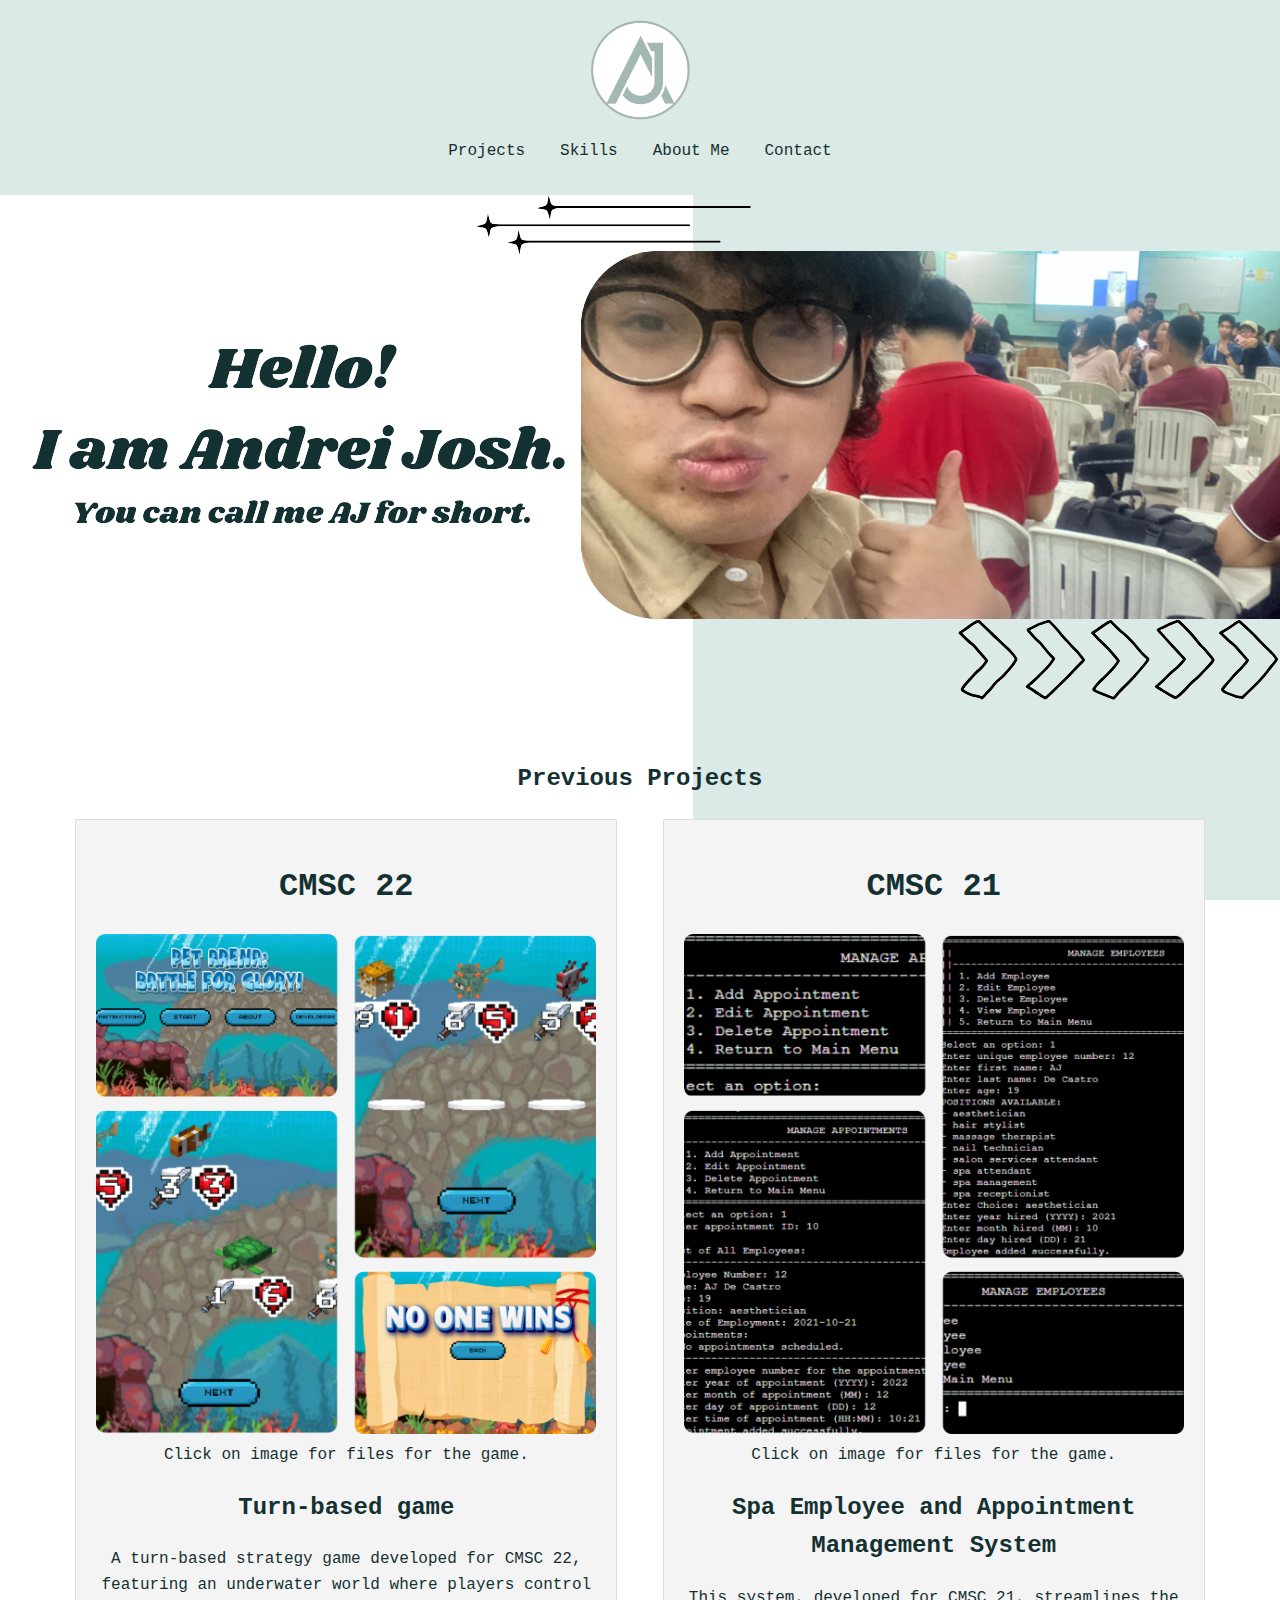
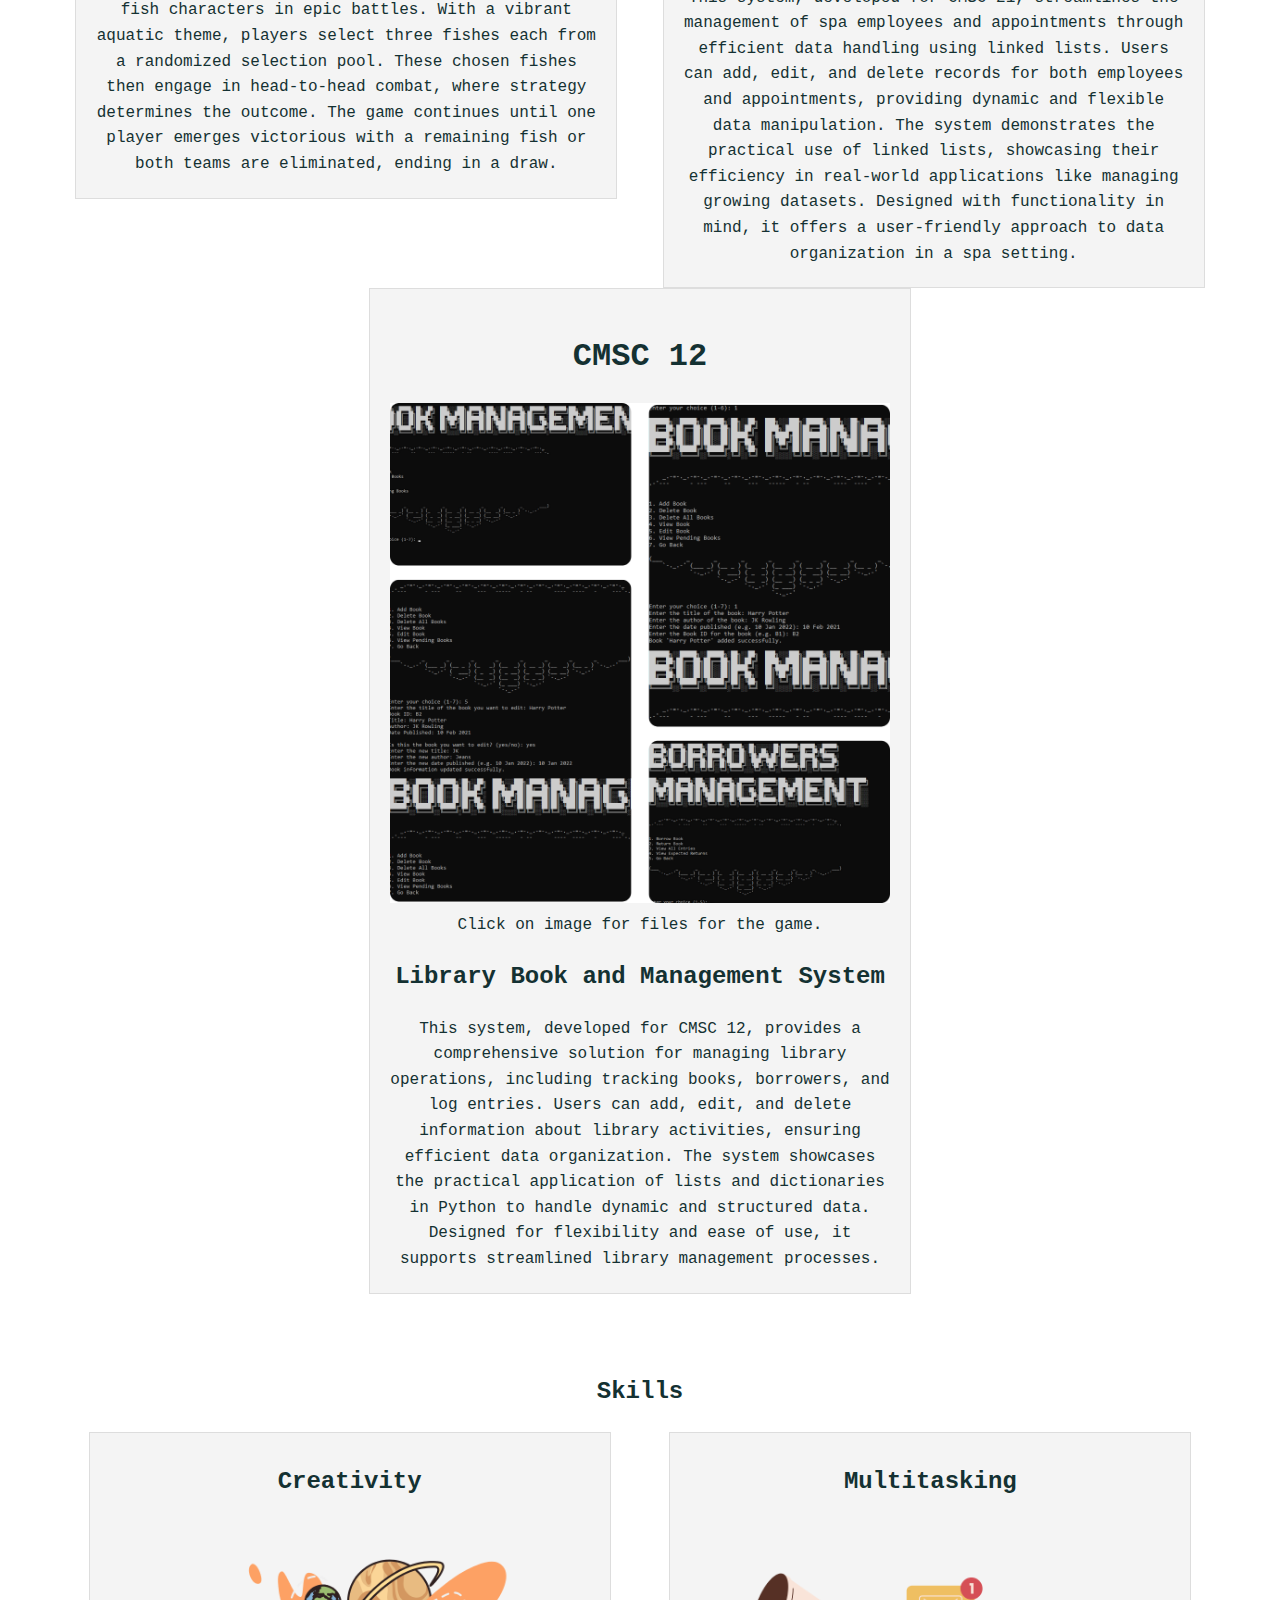
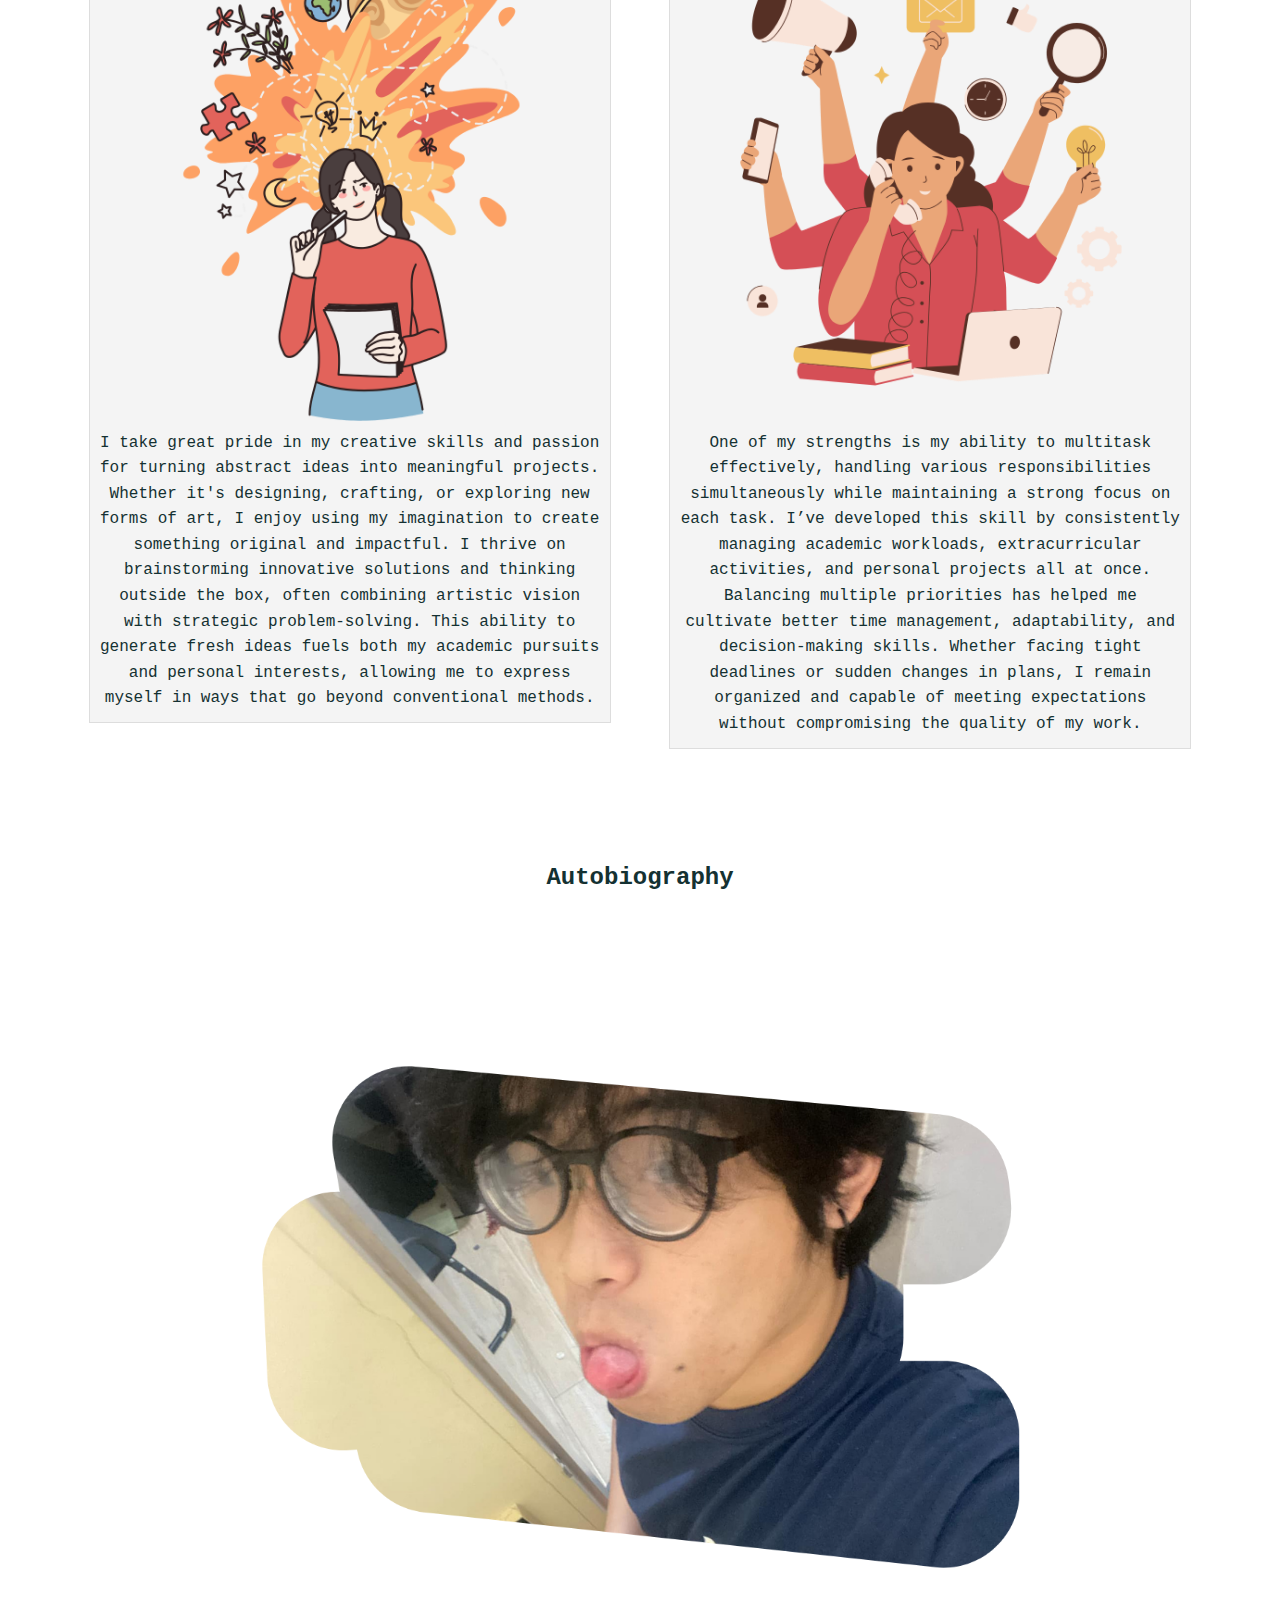
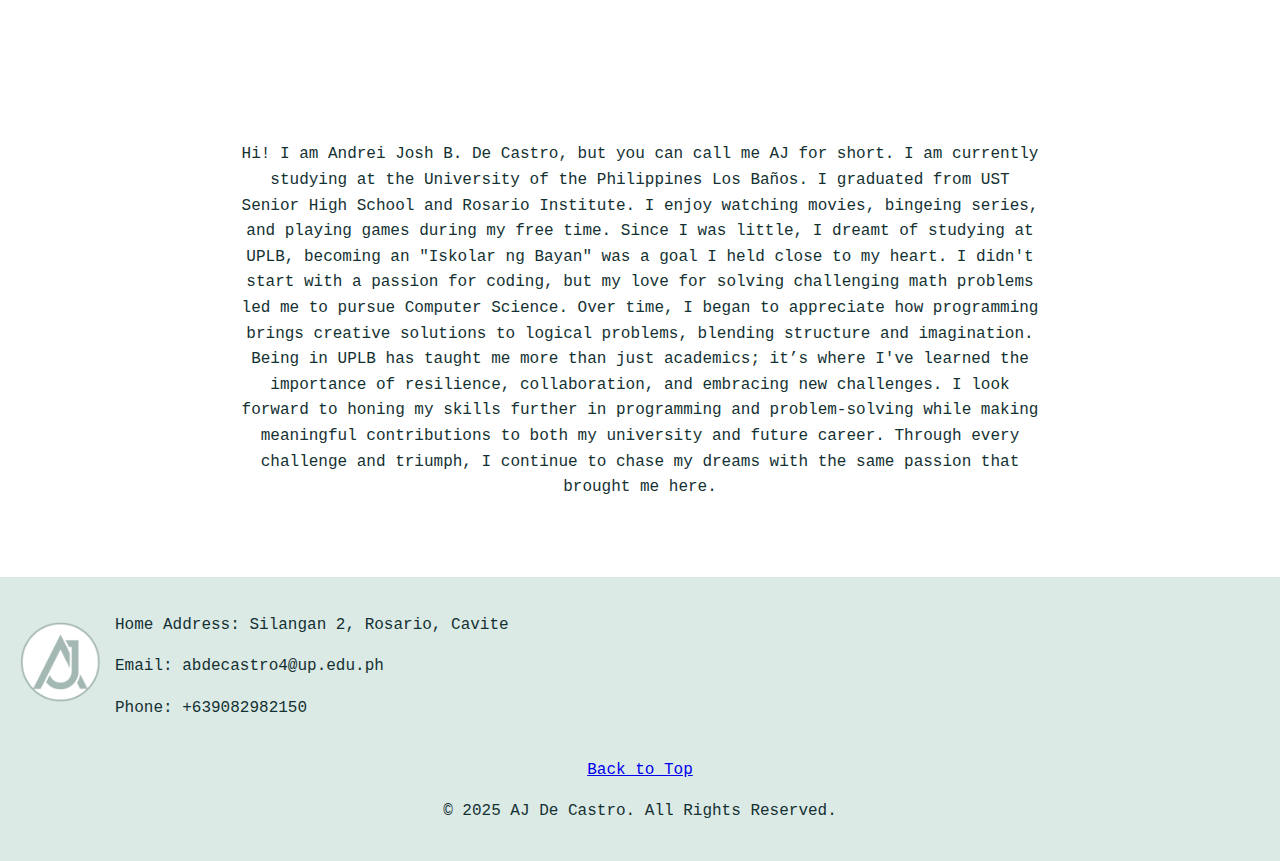
==== DeCastro_exer2.html @ 437d316d "Modified HTML and CSS for a working website portfolio" ====
<!DOCTYPE html>
<html lang="en">
<head>
    <meta charset="UTF-8">
    <meta name="viewport" content="width=device-width, initial-scale=1.0">
    <title>My Portfolio</title>
    <link rel="stylesheet" href="DeCastro_exer2_styles.css">
</head>
<body>
    <header id="top">
        <div class="logo-container">
            <img src="images/ajlogo.png" alt="logo">
        </div>
        <div class="nav-container">
            <div class="nav-item"><a href="#projects">Projects</a></div>
            <div class="nav-item"><a href="#skills">Skills</a></div>
            <div class="nav-item"><a href="#autobiography">About Me</a></div>
            <div class="nav-item"><a href="#contact">Contact</a></div>
        </div>
    </header>

    <div class="featured-photo">
        <img src="images/featured.png" alt="Featured Photo">
    </div>

    <div id="projects" class="projects">
        <h2>Previous Projects</h2>
        <div class="project-grid">
            <div class="project-item">
                <h1>CMSC 22</h1>
                <img src="images/project1.png" alt="project1">
                Click on image for files for the game.
                <h2>Turn-based game</h2>
                A turn-based strategy game developed for CMSC 22, featuring an underwater world where players control fish characters in epic battles. With a vibrant aquatic theme, players select three fishes each from a randomized selection pool. These chosen fishes then engage in head-to-head combat, where strategy determines the outcome. The game continues until one player emerges victorious with a remaining fish or both teams are eliminated, ending in a draw.
            </div>
            <div class="project-item">
                <h1>CMSC 21</h1>
                <img src="images/project2.png" alt="project2">
                Click on image for files for the game.
                <h2>Spa Employee and Appointment Management System</h2>
                This system, developed for CMSC 21, streamlines the management of spa employees and appointments through efficient data handling using linked lists. Users can add, edit, and delete records for both employees and appointments, providing dynamic and flexible data manipulation. The system demonstrates the practical use of linked lists, showcasing their efficiency in real-world applications like managing growing datasets. Designed with functionality in mind, it offers a user-friendly approach to data organization in a spa setting.
            </div>
            <div class="project-item">
                <h1>CMSC 12</h1>
                <img src="images/project3.png" alt="project3">
                Click on image for files for the game.
                <h2>Library Book and Management System</h2>
                This system, developed for CMSC 12, provides a comprehensive solution for managing library operations, including tracking books, borrowers, and log entries. Users can add, edit, and delete information about library activities, ensuring efficient data organization. The system showcases the practical application of lists and dictionaries in Python to handle dynamic and structured data. Designed for flexibility and ease of use, it supports streamlined library management processes.
            </div>
        </div>
    </div>

    <div id="skills" class="skills">
        <h2>Skills</h2>
        <div class="skill-grid">
            <div class="skill-item">
                <h2>Creativity</h2>
                <img src="images/creative.png" alt="creative"/>
                I take great pride in my creative skills and passion for turning abstract ideas into meaningful projects. Whether it's designing, crafting, or exploring new forms of art, I enjoy using my imagination to create something original and impactful. I thrive on brainstorming innovative solutions and thinking outside the box, often combining artistic vision with strategic problem-solving. This ability to generate fresh ideas fuels both my academic pursuits and personal interests, allowing me to express myself in ways that go beyond conventional methods.
            </div>
            
            <div class="skill-item">
                <h2>Multitasking</h2>
                <img src="images/multi.png" alt="multi"/>
                One of my strengths is my ability to multitask effectively, handling various responsibilities simultaneously while maintaining a strong focus on each task. I’ve developed this skill by consistently managing academic workloads, extracurricular activities, and personal projects all at once. Balancing multiple priorities has helped me cultivate better time management, adaptability, and decision-making skills. Whether facing tight deadlines or sudden changes in plans, I remain organized and capable of meeting expectations without compromising the quality of my work.
            </div>
        </div>
    </div>

    <div id="autobiography" class="autobiography">
        <div class="biography">
            <h2>Autobiography</h2>
            <img src="images/me.png" alt="me"/>
            <p>Hi! I am Andrei Josh B. De Castro, but you can call me AJ for short. I am currently studying at the University of the Philippines Los Baños. I graduated from UST Senior High School and Rosario Institute. I enjoy watching movies, bingeing series, and playing games during my free time.

            Since I was little, I dreamt of studying at UPLB, becoming an "Iskolar ng Bayan" was a goal I held close to my heart. I didn't start with a passion for coding, but my love for solving challenging math problems led me to pursue Computer Science. Over time, I began to appreciate how programming brings creative solutions to logical problems, blending structure and imagination.
            
            Being in UPLB has taught me more than just academics; it’s where I've learned the importance of resilience, collaboration, and embracing new challenges. I look forward to honing my skills further in programming and problem-solving while making meaningful contributions to both my university and future career.
            
            Through every challenge and triumph, I continue to chase my dreams with the same passion that brought me here.</p>
        </div>
    </div>

    <footer>
        <div class="footer-content">
            <div class="footer-logo">
                <img src="images/ajlogo.png" alt="logo">
            </div>
            <div class="contact-info">
                <p>Home Address: Silangan 2, Rosario, Cavite</p>
                <p>Email: abdecastro4@up.edu.ph</p>
                <p>Phone: +639082982150</p>
            </div>
        </div>
        <div class="footer-bottom">
            <a href="#top" class="back-to-top">Back to Top</a>
            <p>&copy; 2025 AJ De Castro. All Rights Reserved.</p>
        </div>
    </footer>
    
    
</body>
</html>
---- DeCastro_exer2_styles.css ----
body {
    font-family: "Lucida Console", "Courier New", monospace;
    margin: 0;
    padding: 0;
    line-height: 1.6;
    background-image: url('images/background.png');
    background-repeat: no-repeat;
    background-attachment: fixed; 
    background-size: 100% 100%;
    color: #143132;
}

header {
    display: flex;
    flex-direction: column;
    align-items: center;
    padding: 20px;
    background-color: #dceae6;
    color: #143132;
    border: #333;
}

.header-container {
    display: flex;
    justify-content: space-between;
    align-items: center;
    width: 100%;
    max-width: 1200px;
}

.nav-container {
    display: flex;
    gap: 15px;
}

.logo-container img {
    width: 100px;
    border-radius: 20px;
}

.nav-item {
    padding: 10px;
}

.nav-item a {
    color: #143132;
    text-decoration: none;
}

.featured-photo img {
    width: 100%;
    height: auto;
}

.projects, .skills, .autobiography {
    padding: 30px;
    text-align: center;
}

.project-grid {
    display: flex;
    justify-content: space-evenly;
    align-items: flex-start;
    flex-wrap: wrap;
}

.project-item {
    width: 500px;
    background-color: #f4f4f4;
    padding: 20px;
    border: 1px solid #ddd;
    text-align: center;
}

.autobiography {
    display: flex;
    justify-content: center;
    align-items: center;
    padding: 40px 0;
}

.biography {
    max-width: 800px;
    text-align: center;
    padding: 20px;
}
.skill-grid {
    display: flex;
    justify-content: space-evenly;
    align-items: flex-start;
    flex-wrap: wrap;
}

.project-item img {
    height: 100%;
    width: 100%;
  }
  

.skill-item {
    background-color: #f4f4f4;
    padding: 10px;
    border: 1px solid #ddd;
    width: 500px;
    text-align: center;
}

.skill-item img {
    height: 100%;
    width: 100%;
  }

.biography img {
    height: 100%;
    width: 100%;
  }

footer {
    background-color: #dceae6;
    color: #143132;
    padding: 20px;
    text-align: left;
    display: flex;
    flex-direction: column;
    align-items: flex-start;
}

footer .footer-content {
    display: flex;
    align-items: center;
    width: 100%;
}

footer .footer-logo img {
    width: 80px;
    margin-right: 15px;
    border-radius: 10px;
}

.footer-bottom {
    text-align: center;
    width: 100%;
    margin-top: 20px;
}
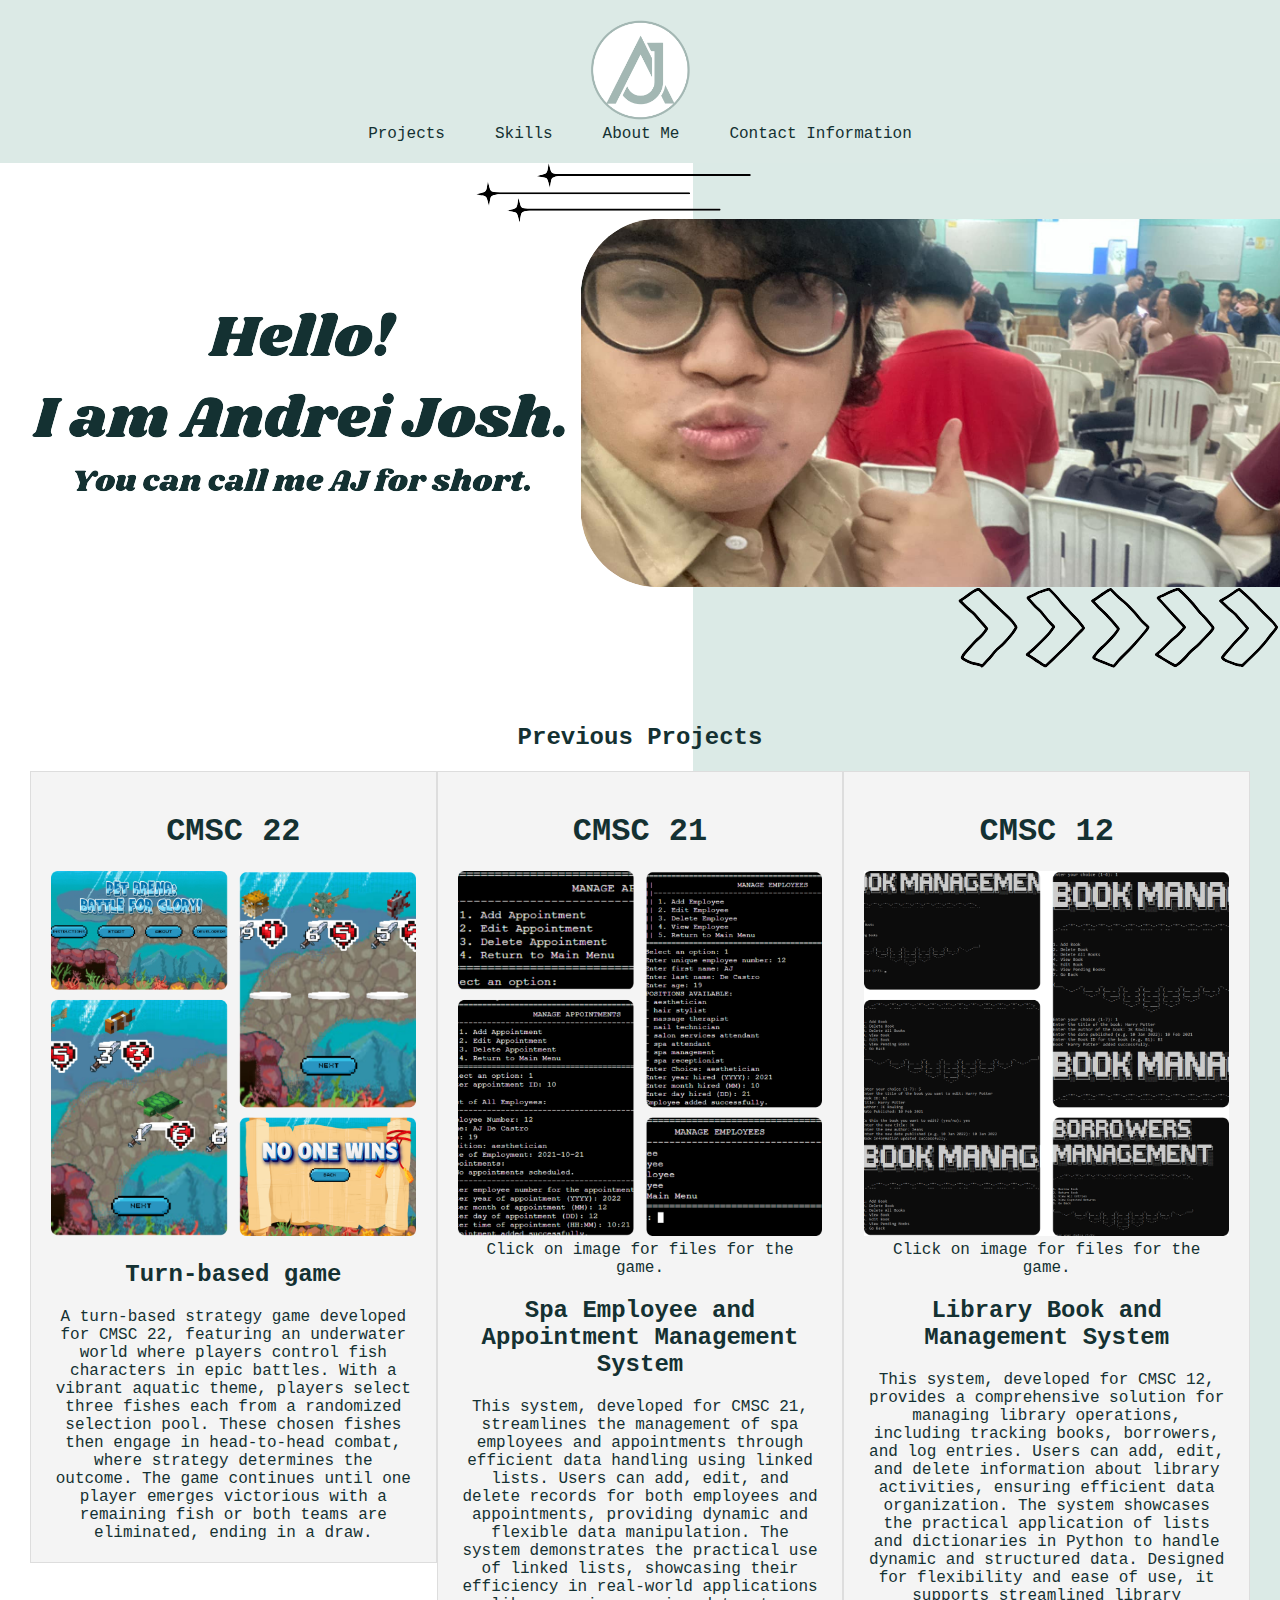
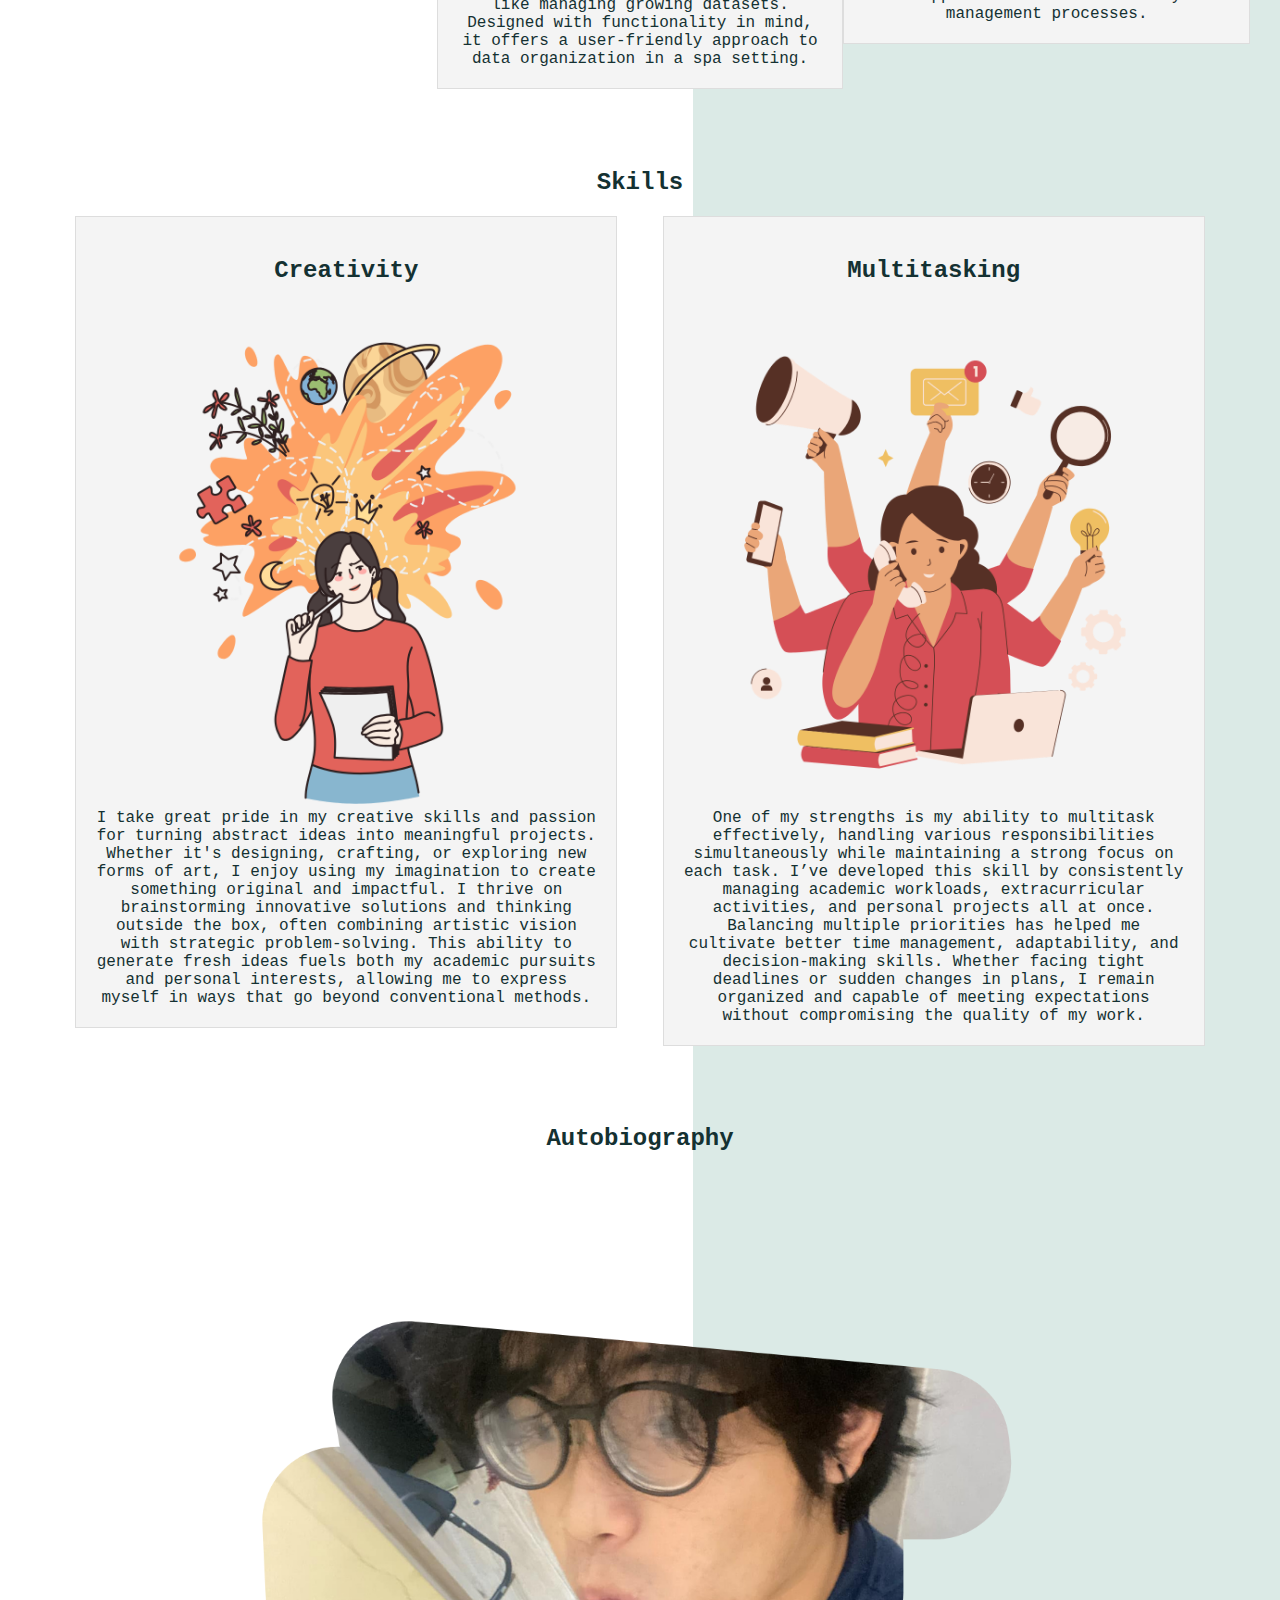
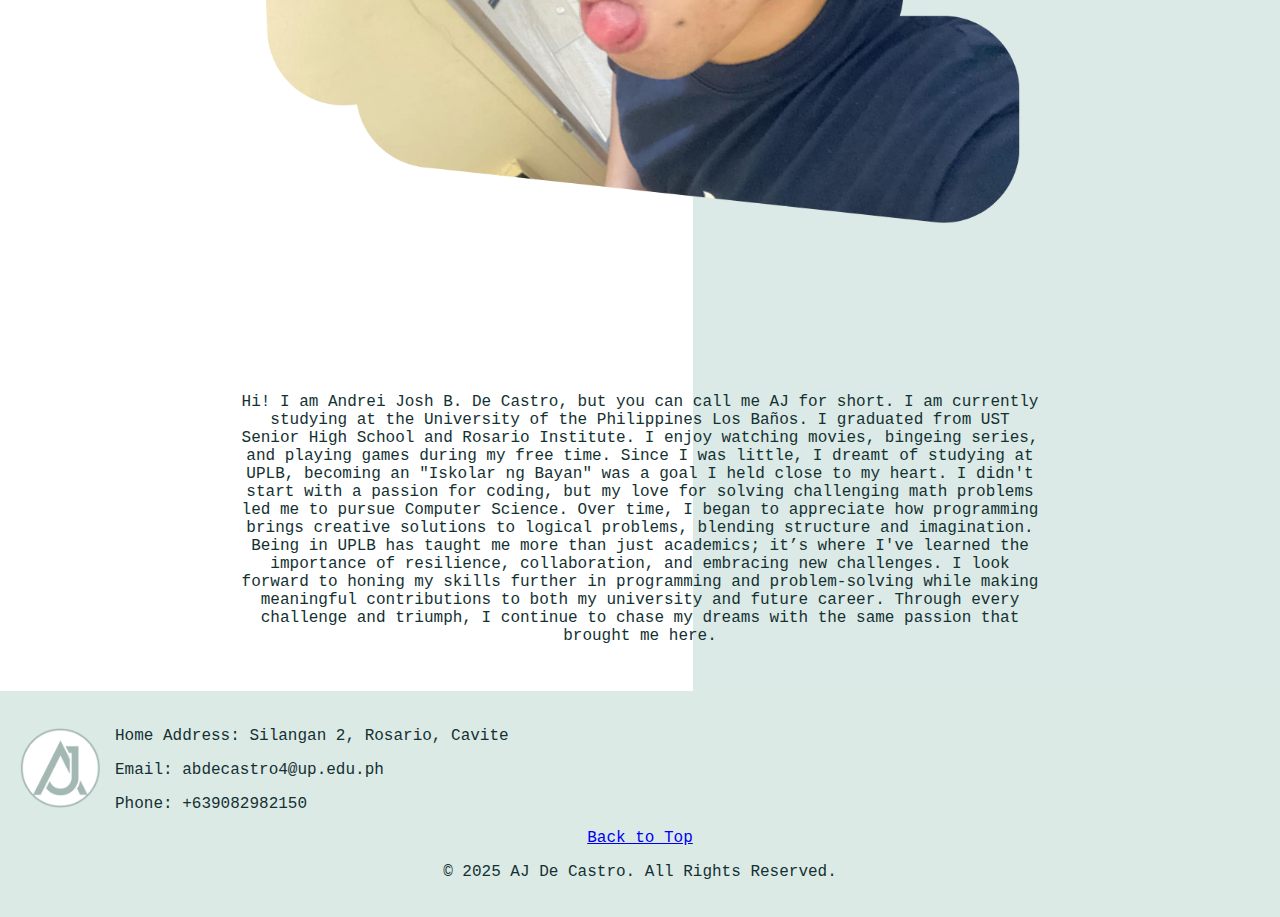
==== commit 95e57ea3: "Editted and removed unnecessary codes, added comments to both html and css files, and created a prop" ====
--- a/DeCastro_exer2.html
+++ b/DeCastro_exer2.html
@@ -1,35 +1,35 @@
 <!DOCTYPE html>
 <html lang="en">
-<head>
+<head> <!-- Necessary Header and Titles-->
     <meta charset="UTF-8">
     <meta name="viewport" content="width=device-width, initial-scale=1.0">
-    <title>My Portfolio</title>
+    <title>Exercise 2 - DE CASTRO, AJB</title>
     <link rel="stylesheet" href="DeCastro_exer2_styles.css">
 </head>
-<body>
-    <header id="top">
-        <div class="logo-container">
+<body> <!-- For body part of HTML-->
+    <header id="top"> <!-- Header part of the site-->
+        <div class="logo-container"> <!-- To contain and edit the top logo of the site-->
             <img src="images/ajlogo.png" alt="logo">
         </div>
-        <div class="nav-container">
-            <div class="nav-item"><a href="#projects">Projects</a></div>
+        <div class="nav-container"> <!-- For Navigation Container of the site-->
+            <div class="nav-item"><a href="#projects">Projects</a></div> <!-- So the navigation items can be editted (appearance, etc)-->
             <div class="nav-item"><a href="#skills">Skills</a></div>
             <div class="nav-item"><a href="#autobiography">About Me</a></div>
-            <div class="nav-item"><a href="#contact">Contact</a></div>
+            <div class="nav-item"><a href="#contact">Contact Information</a></div>
         </div>
     </header>
 
-    <div class="featured-photo">
-        <img src="images/featured.png" alt="Featured Photo">
+    <div class="featured-photo"> <!-- Featured Photo of the site-->
+        <img src="images/featured.png" alt="Featured Photo"> <!-- alt to edit the photo in css, images folder is where all the images go-->
     </div>
 
-    <div id="projects" class="projects">
-        <h2>Previous Projects</h2>
-        <div class="project-grid">
-            <div class="project-item">
-                <h1>CMSC 22</h1>
-                <img src="images/project1.png" alt="project1">
-                Click on image for files for the game.
+    <div id="projects" class="projects"> <!-- Divides the project part of the website-->
+        <h2>Previous Projects</h2> <!-- Labeling the project part of the website-->
+        <div class="project-grid"> <!--Contains the three containers each containing project details-->
+            <div class="project-item"><!-- One of three containers explaining a project-->
+                <h1>CMSC 22</h1> <!--Header for labeling which course the project was for-->
+                <img src="images/project1.png" alt="project1"> <!--Image to display-->
+                 <!--Description explaing the game-->
                 <h2>Turn-based game</h2>
                 A turn-based strategy game developed for CMSC 22, featuring an underwater world where players control fish characters in epic battles. With a vibrant aquatic theme, players select three fishes each from a randomized selection pool. These chosen fishes then engage in head-to-head combat, where strategy determines the outcome. The game continues until one player emerges victorious with a remaining fish or both teams are eliminated, ending in a draw.
             </div>
@@ -50,12 +50,13 @@
         </div>
     </div>
 
-    <div id="skills" class="skills">
-        <h2>Skills</h2>
-        <div class="skill-grid">
-            <div class="skill-item">
-                <h2>Creativity</h2>
-                <img src="images/creative.png" alt="creative"/>
+    <div id="skills" class="skills"> <!-- Divides the Skills part of the website-->
+        <h2>Skills</h2> <!-- Labeling the skill part of the website-->
+        <div class="skill-grid"> <!--Contains the two containers each containing skill details-->
+            <div class="skill-item"> <!-- One of two containers explaining a project-->
+                <h2>Creativity</h2> <!--Header for labeling a skill-->
+                <img src="images/creative.png" alt="creative"/> <!--Image to display-->
+                <!--Description explaining skill-->
                 I take great pride in my creative skills and passion for turning abstract ideas into meaningful projects. Whether it's designing, crafting, or exploring new forms of art, I enjoy using my imagination to create something original and impactful. I thrive on brainstorming innovative solutions and thinking outside the box, often combining artistic vision with strategic problem-solving. This ability to generate fresh ideas fuels both my academic pursuits and personal interests, allowing me to express myself in ways that go beyond conventional methods.
             </div>
             
@@ -67,10 +68,10 @@
         </div>
     </div>
 
-    <div id="autobiography" class="autobiography">
+    <div id="autobiography" class="autobiography">  <!-- Divides the autobiography part of the website-->
         <div class="biography">
-            <h2>Autobiography</h2>
-            <img src="images/me.png" alt="me"/>
+            <h2>Autobiography</h2> <!-- Labeling the autobiography part of the website-->
+            <img src="images/me.png" alt="me"/> <!--Image to display-->
             <p>Hi! I am Andrei Josh B. De Castro, but you can call me AJ for short. I am currently studying at the University of the Philippines Los Baños. I graduated from UST Senior High School and Rosario Institute. I enjoy watching movies, bingeing series, and playing games during my free time.
 
             Since I was little, I dreamt of studying at UPLB, becoming an "Iskolar ng Bayan" was a goal I held close to my heart. I didn't start with a passion for coding, but my love for solving challenging math problems led me to pursue Computer Science. Over time, I began to appreciate how programming brings creative solutions to logical problems, blending structure and imagination.
@@ -81,19 +82,19 @@
         </div>
     </div>
 
-    <footer>
-        <div class="footer-content">
-            <div class="footer-logo">
+    <footer>  <!-- Footer tag defining the footer of the website -->
+        <div class="footer-content"> <!-- Divides the footer part of the website-->
+            <div class="footer-logo"> <!-- Separate container for logo at the bottom-->
                 <img src="images/ajlogo.png" alt="logo">
             </div>
-            <div class="contact-info">
+            <div class="contact-info"> <!-- Separate container for contact information-->
                 <p>Home Address: Silangan 2, Rosario, Cavite</p>
                 <p>Email: abdecastro4@up.edu.ph</p>
                 <p>Phone: +639082982150</p>
             </div>
         </div>
-        <div class="footer-bottom">
-            <a href="#top" class="back-to-top">Back to Top</a>
+        <div class="footer-bottom"> <!-- Separate container for the very bottom of the footer, containing the link to the top of the site and copyright-->
+            <a href="#top" class="back-to-top">Back to Top</a> <!-- linked to the top of the website -->
             <p>&copy; 2025 AJ De Castro. All Rights Reserved.</p>
         </div>
     </footer>
--- a/DeCastro_exer2_styles.css
+++ b/DeCastro_exer2_styles.css
@@ -1,70 +1,75 @@
-body {
-    font-family: "Lucida Console", "Courier New", monospace;
+body { /*body part of the website */
+    font-family: "Lucida Console", "Courier New", monospace; /* editing font and margins/padding for proper footer and header placement and font design*/
     margin: 0;
     padding: 0;
-    line-height: 1.6;
-    background-image: url('images/background.png');
+    background-image: url('images/background.png'); /*to set the bg as an image that does not repeat and has proper size */
     background-repeat: no-repeat;
-    background-attachment: fixed; 
     background-size: 100% 100%;
+    color: #143132; /*Font Color*/
+}
+
+header {
+    display: flex; /* editing the orientation and display of information in the header*/
+    flex-direction: column;
+    align-items: center;
+    padding: 20px; /* to create space before the header ends*/
+    background-color: #dceae6;/*editing header color and font color*/
     color: #143132;
 }
 
-header {
-    display: flex;
-    flex-direction: column;
-    align-items: center;
-    padding: 20px;
-    background-color: #dceae6;
-    color: #143132;
-    border: #333;
-}
-
-.header-container {
-    display: flex;
-    justify-content: space-between;
-    align-items: center;
-    width: 100%;
-    max-width: 1200px;
-}
-
 .nav-container {
-    display: flex;
-    gap: 15px;
+    display: flex; /*ensure that navigation container contains the navigation links beside each other with a gap */
+    gap: 50px;
 }
 
 .logo-container img {
-    width: 100px;
-    border-radius: 20px;
+    width: 100px; /* edit size of logo*/
 }
 
-.nav-item {
-    padding: 10px;
-}
 
-.nav-item a {
+.nav-item a { /* to edit the text color, font, and ensure there are no lines in the navigation links found at the top*/
+    font-family: "Lucida Console", "Courier New", monospace;
     color: #143132;
     text-decoration: none;
 }
 
-.featured-photo img {
+.featured-photo img { /*edit the size of featured image*/
     width: 100%;
-    height: auto;
 }
 
-.projects, .skills, .autobiography {
+.projects, .skills, .autobiography { /*edit the label texts for each of these parts, make it have proper spacing, font, and alignment*/
+    font-family: "Lucida Console", "Courier New", monospace;
     padding: 30px;
     text-align: center;
 }
 
-.project-grid {
+.project-grid { /*ensure proper orientation of the container of the three separate project containers, ensuring that the three have even spacing, are undistorted, and aligned properly*/
+    display: flex;
+    justify-content: space-evenly;
+    align-items: flex-start;
+}
+
+.project-item {  /*editing each container of the projects*/
+    width: 500px; /*set the size of the container*/
+    background-color: #f4f4f4;/*set the bg image and ensure proper spacing of items to the border through padding*/
+    padding: 20px;
+    border: 1px solid #ddd; /*define the border*/
+    text-align: center; /*define text alignment*/
+}
+
+.project-item img { /* set project image to be just within the container of the project*/
+    height: 100%;
+    width: 100%;
+  }
+
+.skill-grid {
     display: flex;
     justify-content: space-evenly;
     align-items: flex-start;
     flex-wrap: wrap;
 }
 
-.project-item {
+.skill-item {  /*editing each container of the skills - same as skill-item*/
     width: 500px;
     background-color: #f4f4f4;
     padding: 20px;
@@ -72,75 +77,49 @@
     text-align: center;
 }
 
-.autobiography {
-    display: flex;
-    justify-content: center;
-    align-items: center;
-    padding: 40px 0;
-}
-
-.biography {
-    max-width: 800px;
-    text-align: center;
-    padding: 20px;
-}
-.skill-grid {
-    display: flex;
-    justify-content: space-evenly;
-    align-items: flex-start;
-    flex-wrap: wrap;
-}
-
-.project-item img {
-    height: 100%;
-    width: 100%;
-  }
-  
-
-.skill-item {
-    background-color: #f4f4f4;
-    padding: 10px;
-    border: 1px solid #ddd;
-    width: 500px;
-    text-align: center;
-}
-
-.skill-item img {
+.skill-item img { /* SAME AS project-item img but for skill item images*/
     height: 100%;
     width: 100%;
   }
 
-.biography img {
+  
+
+.autobiography { /*ensure the proper orientation of the autobiography container*/
+    display: flex;
+    justify-content: center;
+    align-items: center;
+}
+
+.biography { /*set the size and text alignment of the biography*/
+    width: 800px;
+    text-align: center;
+}
+
+.biography img { /* same as project and skill-item img but for biography*/
     height: 100%;
     width: 100%;
   }
 
-footer {
+footer { /*edit the design elements (color and font color) spacing through padding, alignment, and direction of text of the info in the footer*/
     background-color: #dceae6;
     color: #143132;
     padding: 20px;
     text-align: left;
-    display: flex;
     flex-direction: column;
-    align-items: flex-start;
 }
 
-footer .footer-content {
+footer .footer-content { /*ensure that the items are in the center of the container and the items are beside each other rather than up and down*/
     display: flex;
     align-items: center;
-    width: 100%;
 }
 
-footer .footer-logo img {
+footer .footer-logo img { /* margin and size edit of footer*/
     width: 80px;
     margin-right: 15px;
-    border-radius: 10px;
 }
 
-.footer-bottom {
+.footer-bottom { /*center align the back to top and copyright info*/
     text-align: center;
-    width: 100%;
-    margin-top: 20px;
 }
 
 
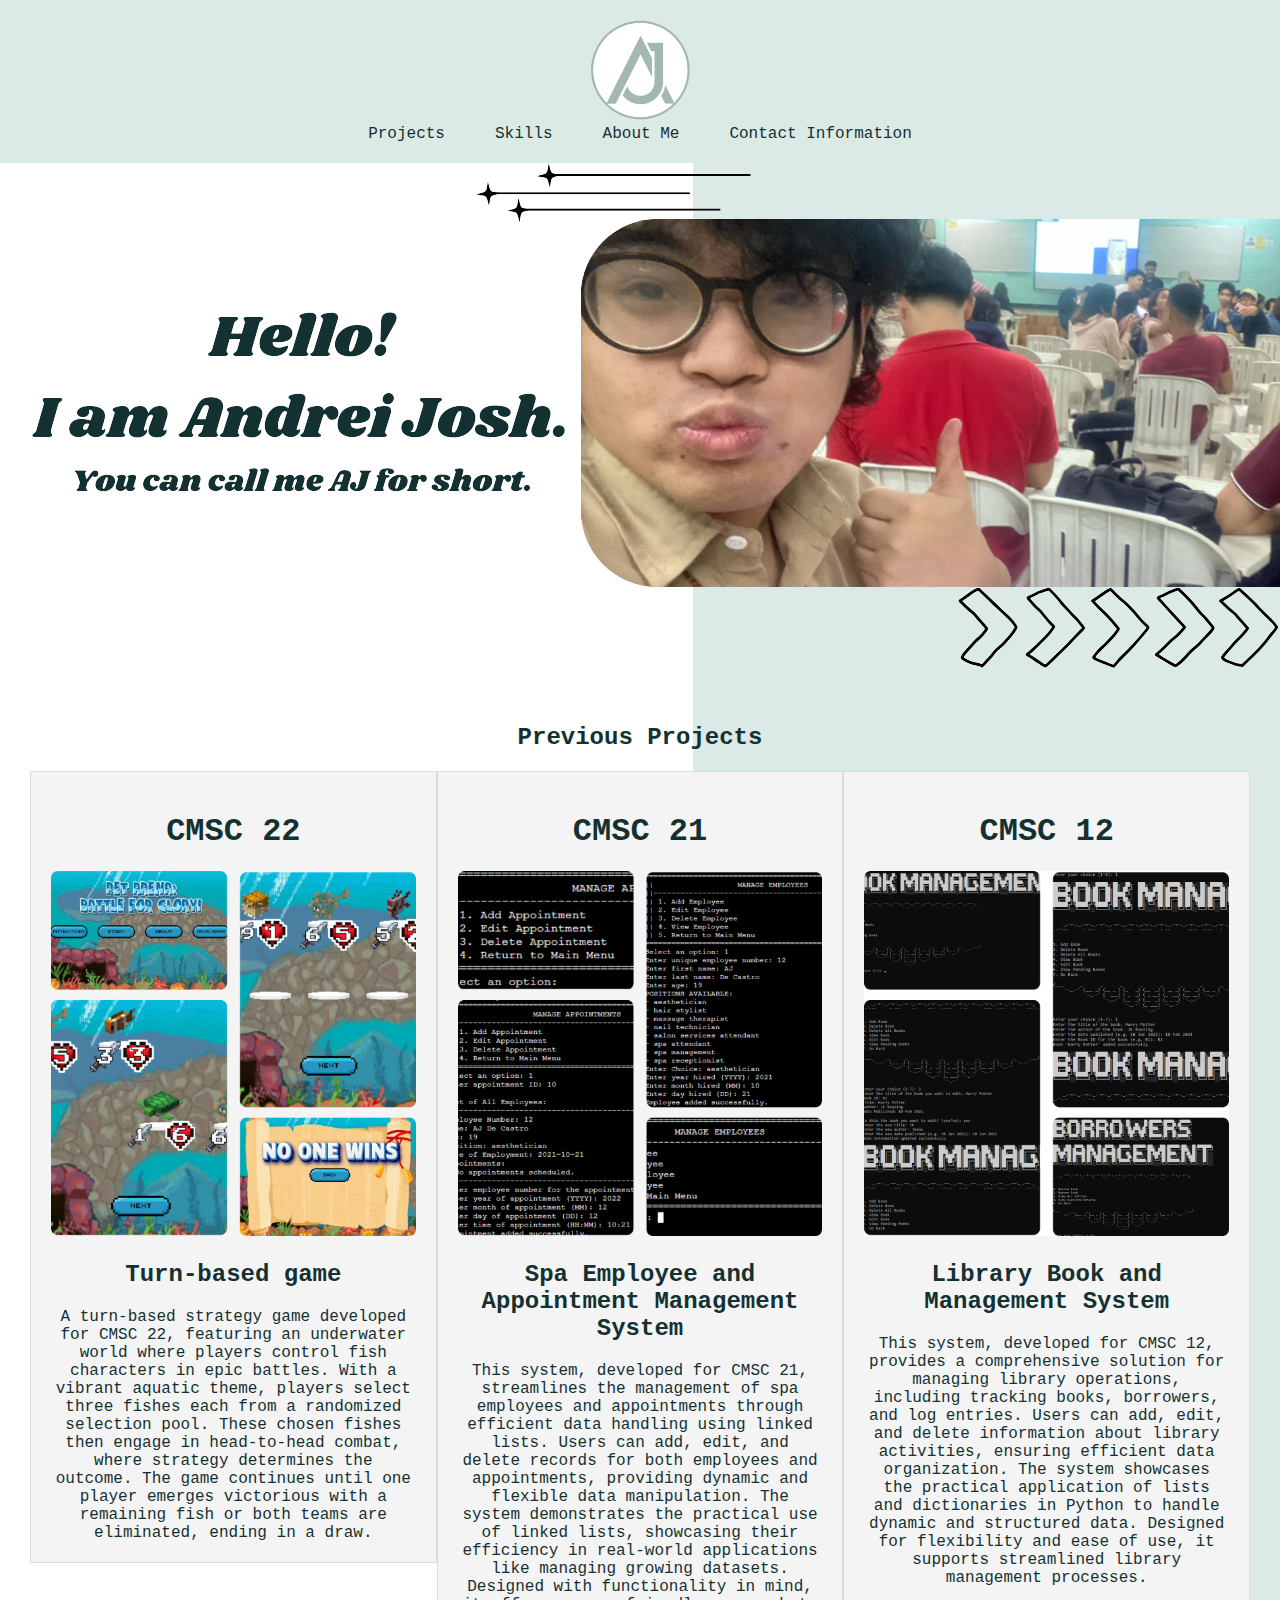
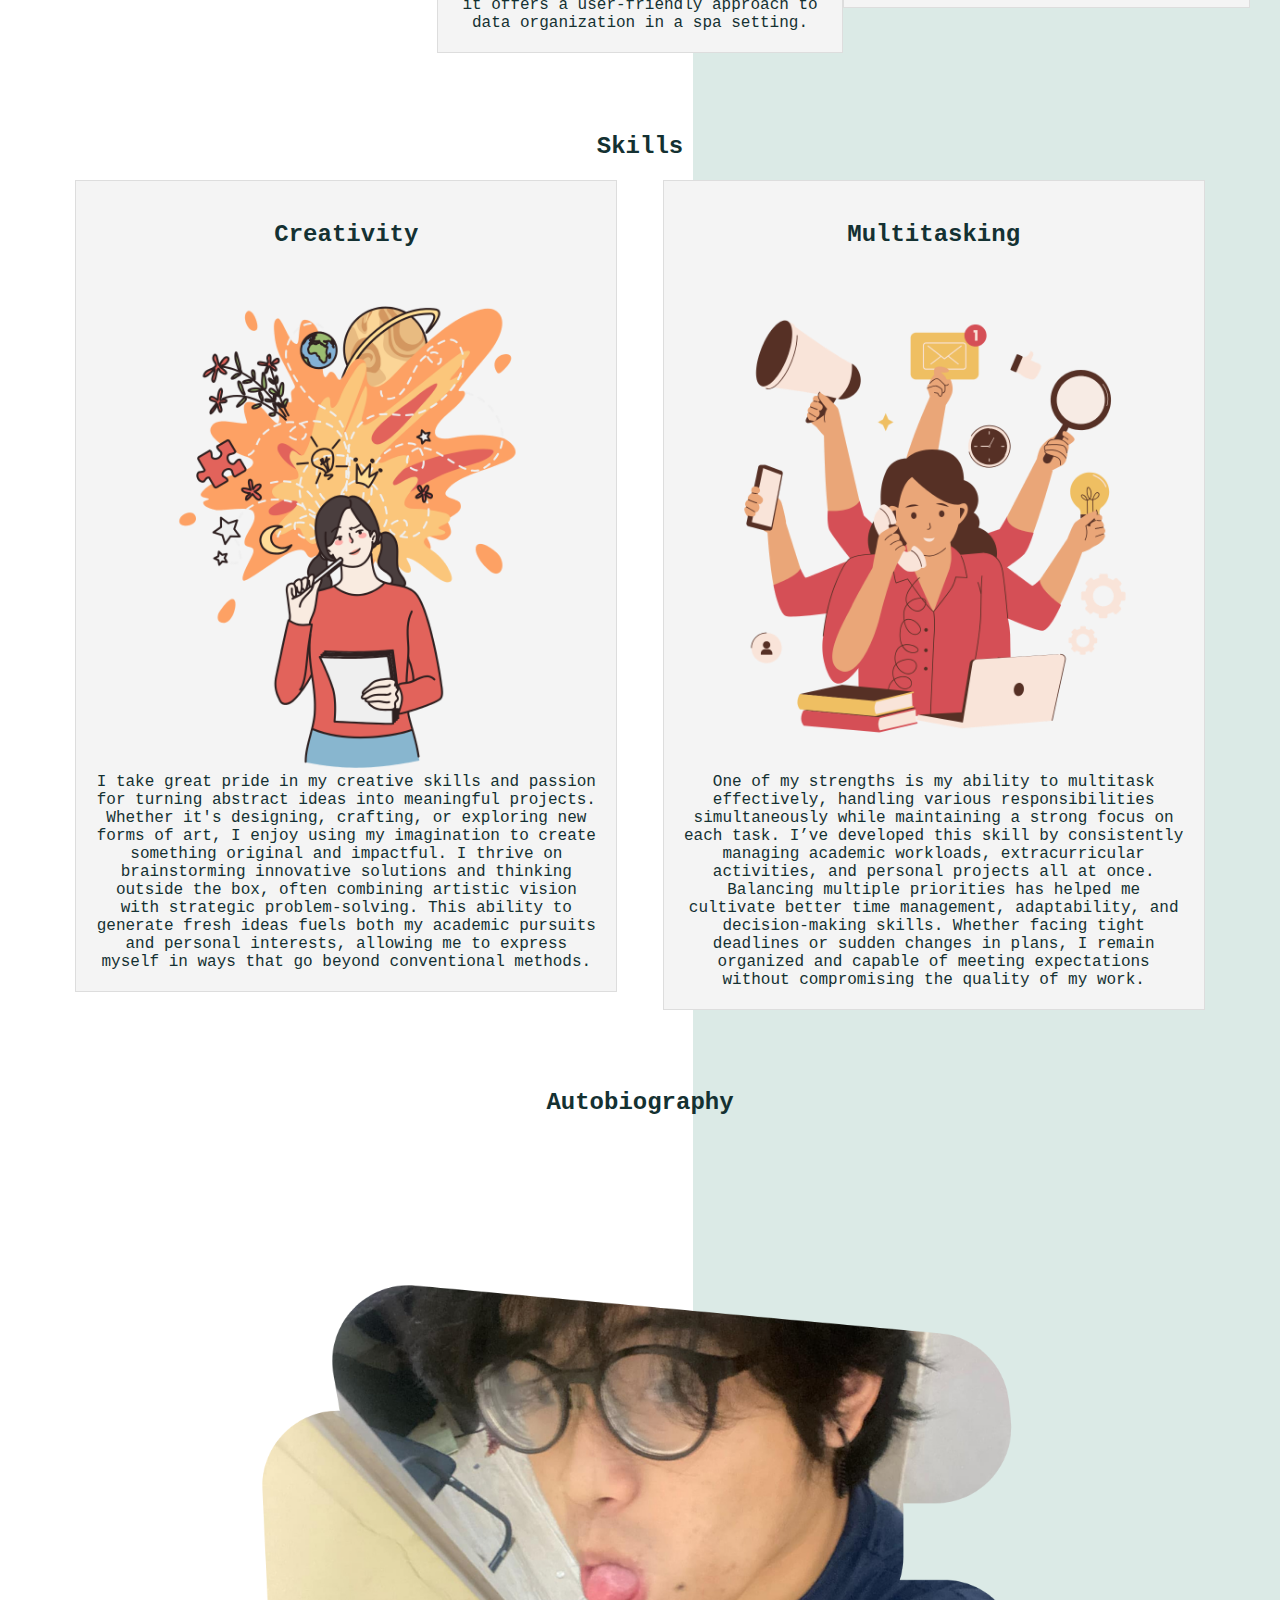
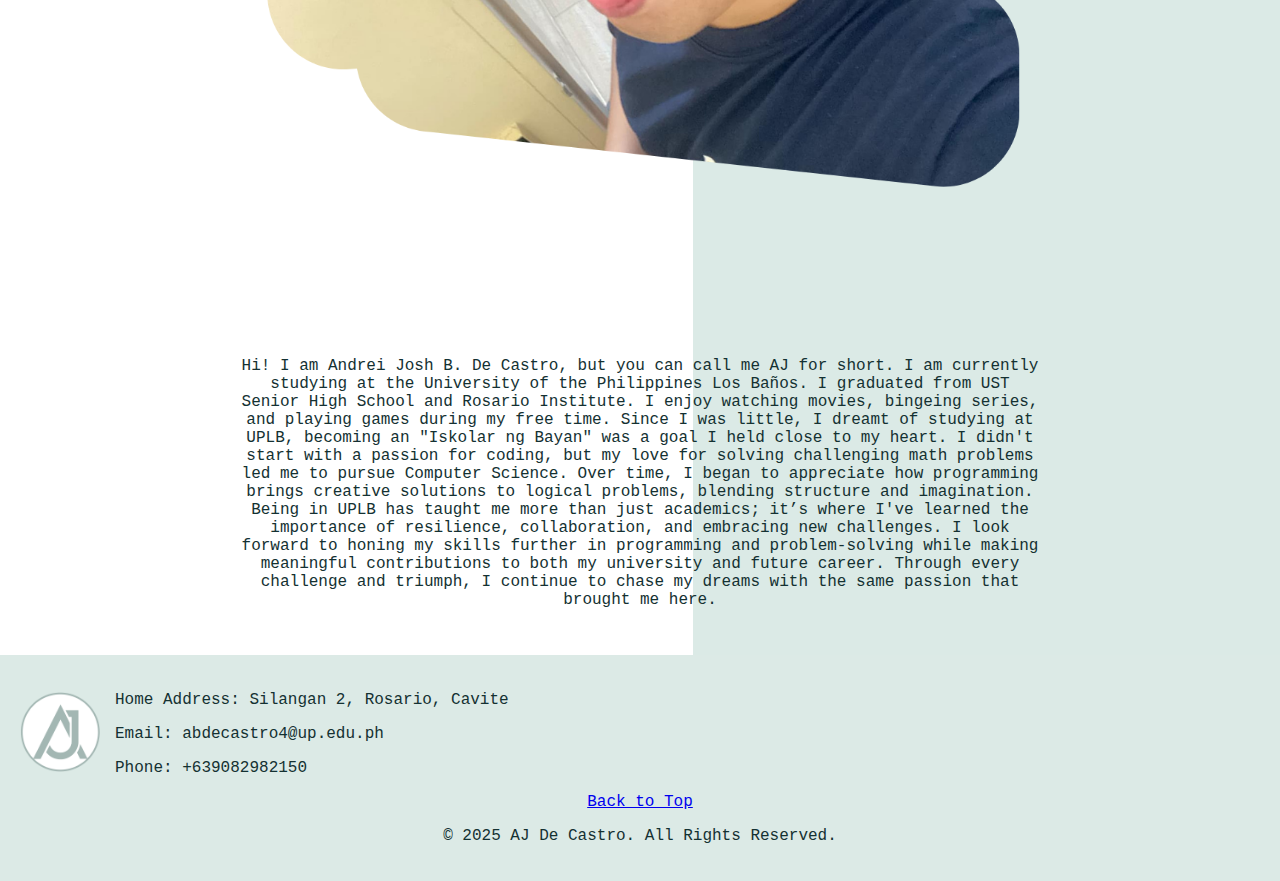
==== commit 854077e8: "Update DeCastro_exer2.html (links for the projects were removed but the labels were not)" ====
--- a/DeCastro_exer2.html
+++ b/DeCastro_exer2.html
@@ -36,14 +36,12 @@
             <div class="project-item">
                 <h1>CMSC 21</h1>
                 <img src="images/project2.png" alt="project2">
-                Click on image for files for the game.
                 <h2>Spa Employee and Appointment Management System</h2>
                 This system, developed for CMSC 21, streamlines the management of spa employees and appointments through efficient data handling using linked lists. Users can add, edit, and delete records for both employees and appointments, providing dynamic and flexible data manipulation. The system demonstrates the practical use of linked lists, showcasing their efficiency in real-world applications like managing growing datasets. Designed with functionality in mind, it offers a user-friendly approach to data organization in a spa setting.
             </div>
             <div class="project-item">
                 <h1>CMSC 12</h1>
                 <img src="images/project3.png" alt="project3">
-                Click on image for files for the game.
                 <h2>Library Book and Management System</h2>
                 This system, developed for CMSC 12, provides a comprehensive solution for managing library operations, including tracking books, borrowers, and log entries. Users can add, edit, and delete information about library activities, ensuring efficient data organization. The system showcases the practical application of lists and dictionaries in Python to handle dynamic and structured data. Designed for flexibility and ease of use, it supports streamlined library management processes.
             </div>
@@ -101,4 +99,4 @@
     
     
 </body>
-</html>+</html>
